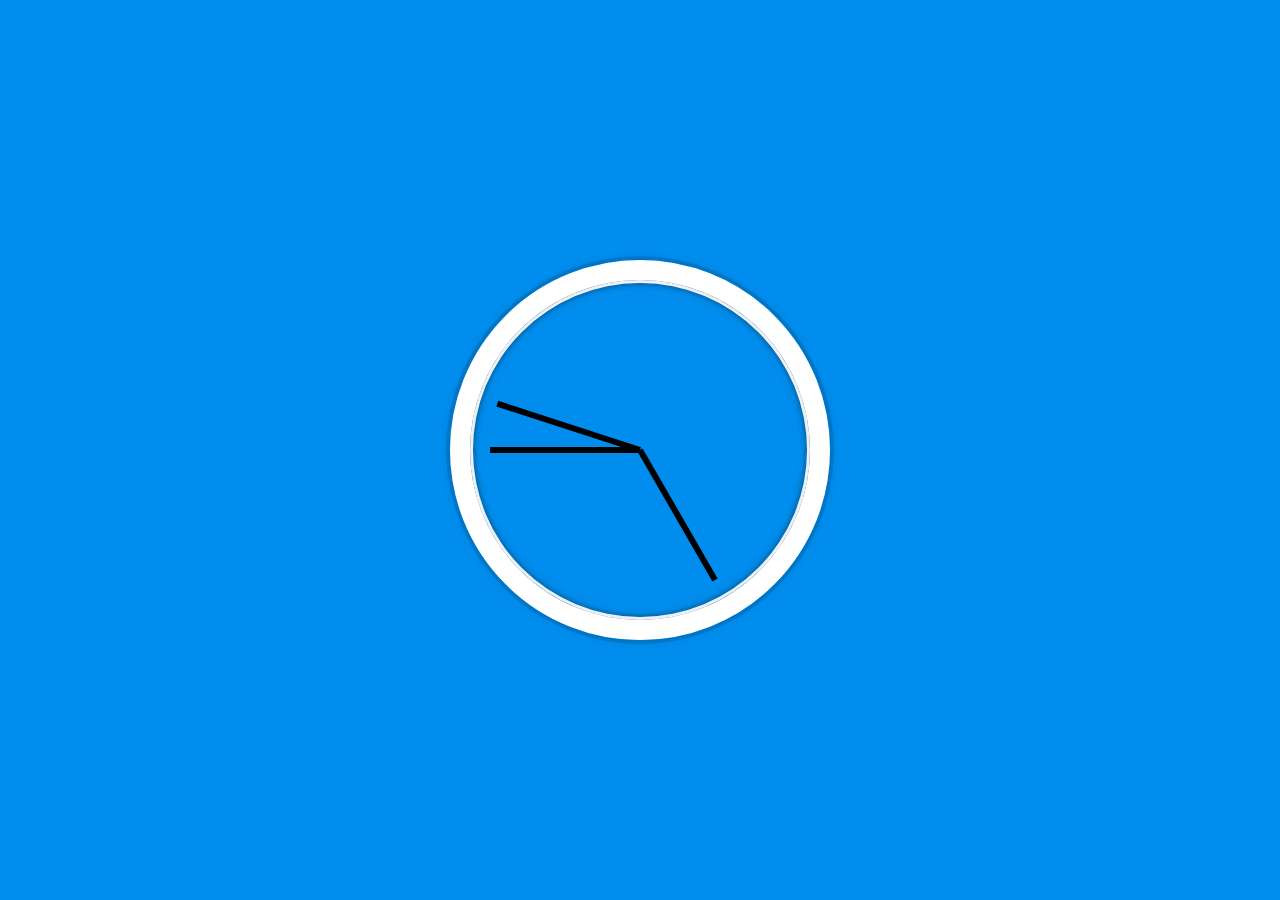
==== 02 - JS and CSS Clock/index.html @ 11a804fe "Added Drum and Clock finished lessons" ====
<!DOCTYPE html>
<html lang="en">
  <head>
    <meta charset="UTF-8" />
    <title>JS + CSS Clock</title>
  </head>
  <body>
    <div class="clock">
      <div class="clock-face">
        <div class="hand hour-hand"></div>
        <div class="hand min-hand"></div>
        <div class="hand second-hand"></div>
      </div>
    </div>

    <style>
      html {
        background: #018ded url(https://unsplash.it/1500/1000?image=881&blur=5);
        background-size: cover;
        font-family: "helvetica neue";
        text-align: center;
        font-size: 10px;
      }

      body {
        margin: 0;
        font-size: 2rem;
        display: flex;
        flex: 1;
        min-height: 100vh;
        align-items: center;
      }

      .clock {
        width: 30rem;
        height: 30rem;
        border: 20px solid white;
        border-radius: 50%;
        margin: 50px auto;
        position: relative;
        padding: 2rem;
        box-shadow: 0 0 0 4px rgba(0, 0, 0, 0.1), inset 0 0 0 3px #efefef,
          inset 0 0 10px black, 0 0 10px rgba(0, 0, 0, 0.2);
      }

      .clock-face {
        position: relative;
        width: 100%;
        height: 100%;
        transform: translateY(
          -3px
        ); /* account for the height of the clock hands */
      }

      .hand {
        width: 50%;
        height: 6px;
        background: black;
        position: absolute;
        top: 50%;
        transform-origin: 100%;
        transform: rotate(90deg);
        transition: all 0.05s;
        transition-timing-function: cubic-bezier(0, 3.03, 0.58, 1);
      }
    </style>

    <script>
      function setDate() {
        const now = new Date();

        const seconds = now.getSeconds();
        const secondsDegrees = (seconds / 60) * 360 + 90;
        const secondsHand = document.querySelector(".second-hand");
        secondsHand.style.transform = `rotate(${secondsDegrees}deg)`;

        const minutes = now.getMinutes();
        const minutesDegrees = (minutes / 60) * 360 + 90;
        const minutesHand = document.querySelector(".min-hand");
        minutesHand.style.transform = `rotate(${minutesDegrees}deg)`;

        const hours = now.getHours();
        const hoursDegrees = (hours / 12) * 360 + 90;
        const hoursHand = document.querySelector(".hour-hand");
        hoursHand.style.transform = `rotate(${hoursDegrees}deg)`;

        console.log(hours, minutes, seconds);
      }
      setInterval(setDate, 1000);
    </script>
  </body>
</html>
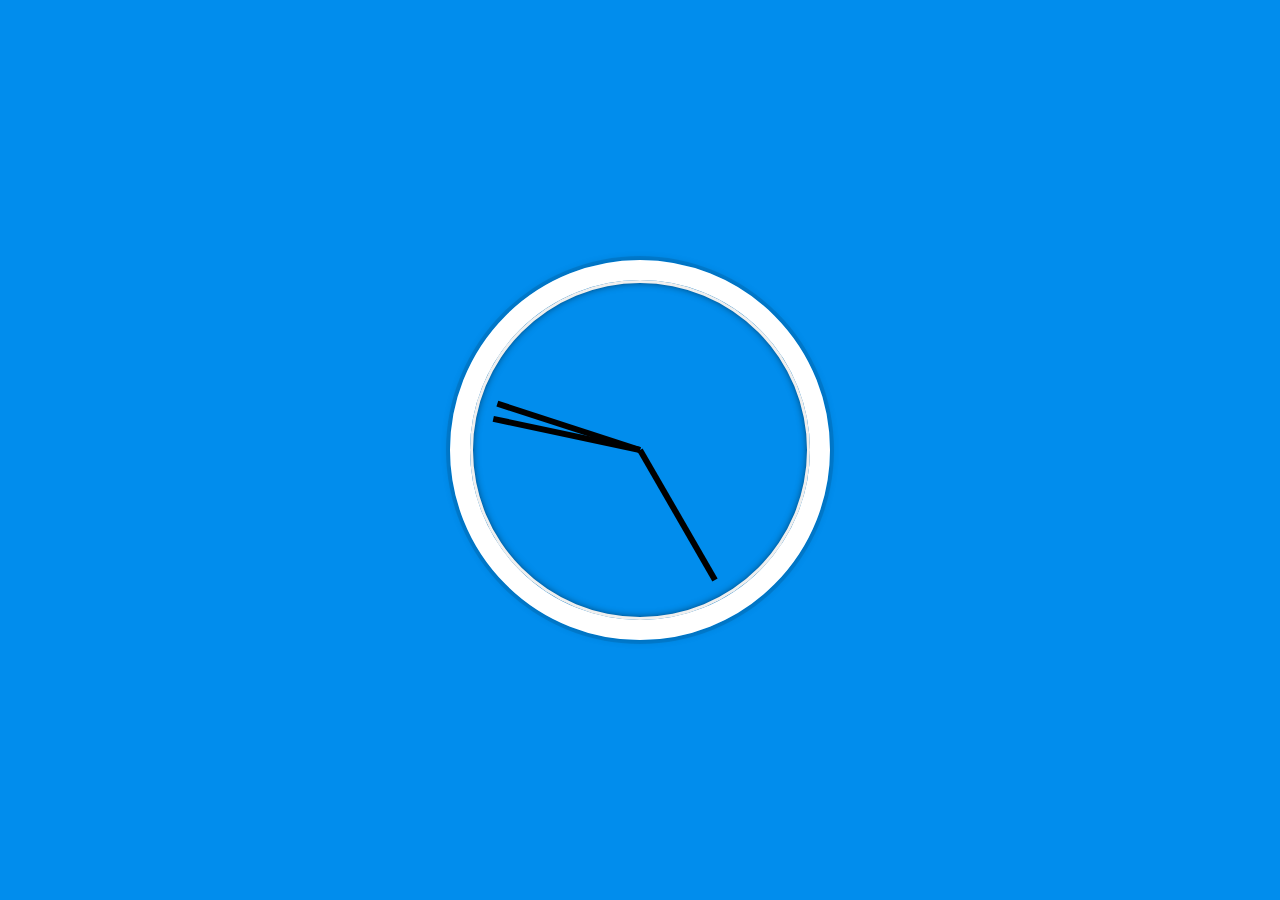
==== commit abafa3df: "Organized Code - HTM, CSS, JS separated" ====
--- a/02 - JS and CSS Clock/index.html
+++ b/02 - JS and CSS Clock/index.html
@@ -3,6 +3,7 @@
   <head>
     <meta charset="UTF-8" />
     <title>JS + CSS Clock</title>
+    <link rel="stylesheet" href="style.css" />
   </head>
   <body>
     <div class="clock">
@@ -13,80 +14,6 @@
       </div>
     </div>
 
-    <style>
-      html {
-        background: #018ded url(https://unsplash.it/1500/1000?image=881&blur=5);
-        background-size: cover;
-        font-family: "helvetica neue";
-        text-align: center;
-        font-size: 10px;
-      }
-
-      body {
-        margin: 0;
-        font-size: 2rem;
-        display: flex;
-        flex: 1;
-        min-height: 100vh;
-        align-items: center;
-      }
-
-      .clock {
-        width: 30rem;
-        height: 30rem;
-        border: 20px solid white;
-        border-radius: 50%;
-        margin: 50px auto;
-        position: relative;
-        padding: 2rem;
-        box-shadow: 0 0 0 4px rgba(0, 0, 0, 0.1), inset 0 0 0 3px #efefef,
-          inset 0 0 10px black, 0 0 10px rgba(0, 0, 0, 0.2);
-      }
-
-      .clock-face {
-        position: relative;
-        width: 100%;
-        height: 100%;
-        transform: translateY(
-          -3px
-        ); /* account for the height of the clock hands */
-      }
-
-      .hand {
-        width: 50%;
-        height: 6px;
-        background: black;
-        position: absolute;
-        top: 50%;
-        transform-origin: 100%;
-        transform: rotate(90deg);
-        transition: all 0.05s;
-        transition-timing-function: cubic-bezier(0, 3.03, 0.58, 1);
-      }
-    </style>
-
-    <script>
-      function setDate() {
-        const now = new Date();
-
-        const seconds = now.getSeconds();
-        const secondsDegrees = (seconds / 60) * 360 + 90;
-        const secondsHand = document.querySelector(".second-hand");
-        secondsHand.style.transform = `rotate(${secondsDegrees}deg)`;
-
-        const minutes = now.getMinutes();
-        const minutesDegrees = (minutes / 60) * 360 + 90;
-        const minutesHand = document.querySelector(".min-hand");
-        minutesHand.style.transform = `rotate(${minutesDegrees}deg)`;
-
-        const hours = now.getHours();
-        const hoursDegrees = (hours / 12) * 360 + 90;
-        const hoursHand = document.querySelector(".hour-hand");
-        hoursHand.style.transform = `rotate(${hoursDegrees}deg)`;
-
-        console.log(hours, minutes, seconds);
-      }
-      setInterval(setDate, 1000);
-    </script>
+    <script src="main.js"></script>
   </body>
 </html>
--- a/02 - JS and CSS Clock/style.css
+++ b/02 - JS and CSS Clock/style.css
@@ -0,0 +1,47 @@
+html {
+  background: #018ded url(https://unsplash.it/1500/1000?image=881&blur=5);
+  background-size: cover;
+  font-family: "helvetica neue";
+  text-align: center;
+  font-size: 10px;
+}
+
+body {
+  margin: 0;
+  font-size: 2rem;
+  display: flex;
+  flex: 1;
+  min-height: 100vh;
+  align-items: center;
+}
+
+.clock {
+  width: 30rem;
+  height: 30rem;
+  border: 20px solid white;
+  border-radius: 50%;
+  margin: 50px auto;
+  position: relative;
+  padding: 2rem;
+  box-shadow: 0 0 0 4px rgba(0, 0, 0, 0.1), inset 0 0 0 3px #efefef,
+    inset 0 0 10px black, 0 0 10px rgba(0, 0, 0, 0.2);
+}
+
+.clock-face {
+  position: relative;
+  width: 100%;
+  height: 100%;
+  transform: translateY(-3px); /* account for the height of the clock hands */
+}
+
+.hand {
+  width: 50%;
+  height: 6px;
+  background: black;
+  position: absolute;
+  top: 50%;
+  transform-origin: 100%;
+  transform: rotate(90deg);
+  transition: all 0.05s;
+  transition-timing-function: cubic-bezier(0, 3.03, 0.58, 1);
+}
